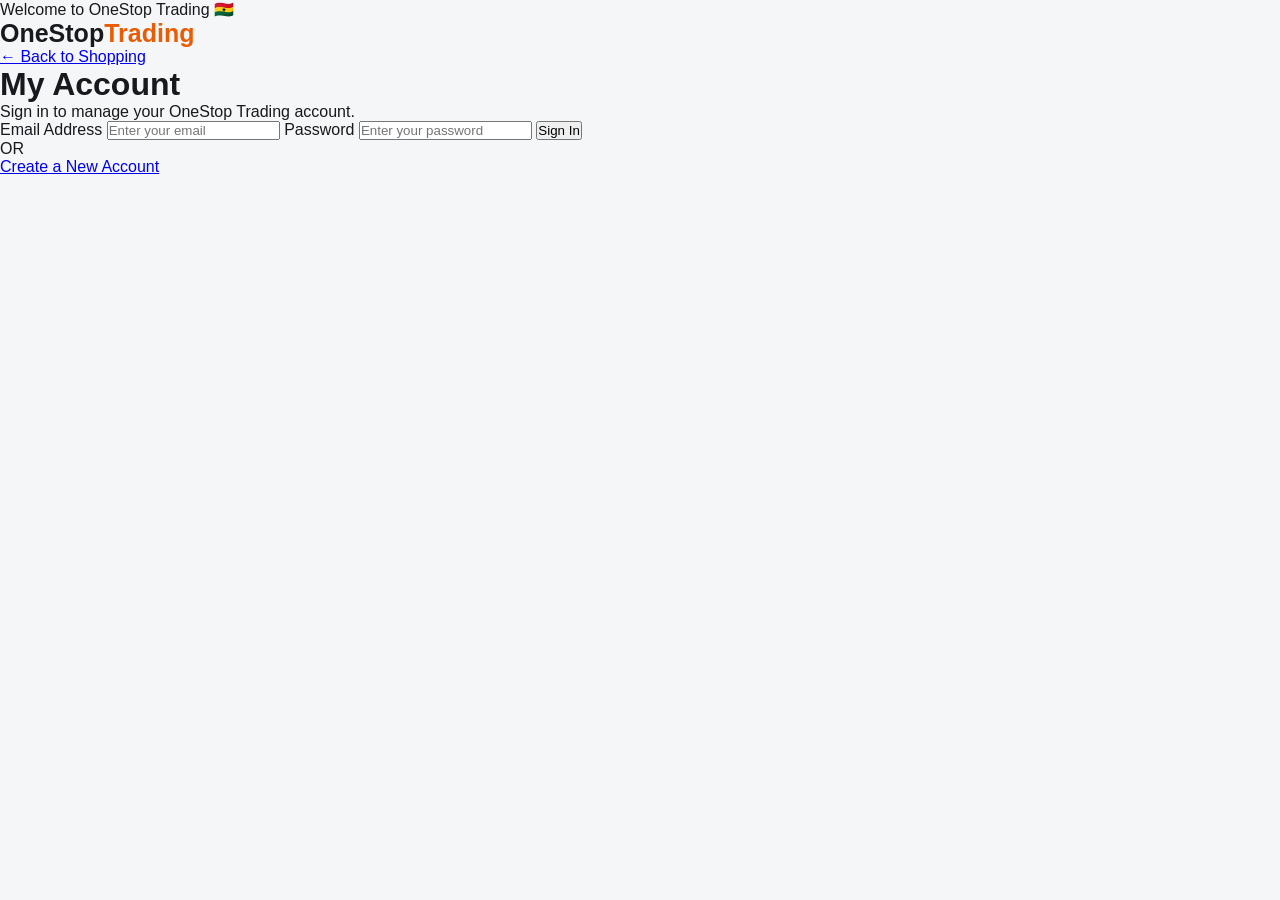
==== account.html @ 78923bd9 "Create account.html" ====
<!DOCTYPE html>
<html lang="en">

<head>
  <meta charset="UTF-8">
  <meta name="viewport" content="width=device-width, initial-scale=1.0">

  <title>My Account | OneStop Trading</title>

  <link rel="stylesheet" href="style.css">
</head>

<body>

<header>

  <div class="topbar">
    Welcome to OneStop Trading 🇬🇭
  </div>

  <div class="header-main">

    <div class="logo">
      OneStop<span>Trading</span>
    </div>

    <a href="index.html" class="back-home">
      ← Back to Shopping
    </a>

  </div>

</header>


<main class="account-page">

  <div class="account-box">

    <h1>My Account</h1>

    <p>
      Sign in to manage your OneStop Trading account.
    </p>


    <form id="login-form">

      <label for="email">
        Email Address
      </label>

      <input
        type="email"
        id="email"
        placeholder="Enter your email"
        required
      >


      <label for="password">
        Password
      </label>

      <input
        type="password"
        id="password"
        placeholder="Enter your password"
        required
      >


      <button type="submit">
        Sign In
      </button>

    </form>


    <div class="account-divider">
      OR
    </div>


    <a href="#" class="create-account">
      Create a New Account
    </a>

  </div>

</main>


<script src="script.js"></script>

</body>
</html>
---- style.css ----
* {
  box-sizing: border-box;
  margin: 0;
  padding: 0;
}

body {
  font-family: Arial, sans-serif;
  background: #f5f6f8;
  color: #17191c;
}

/* TOP BAR */

.top {
  background: #111827;
  color: #ffffff;
  padding: 8px 6%;
  display: flex;
  justify-content: space-between;
  font-size: 13px;
}

/* NAVIGATION */

nav {
  background: white;
  padding: 18px 6%;
  display: flex;
  align-items: center;
  gap: 25px;
  border-bottom: 1px solid #e5e7eb;
}

.logo {
  font-size: 25px;
  font-weight: 900;
  white-space: nowrap;
}

.logo span,
footer span {
  color: #e85d04;
}

.search {
  flex: 1;
  display: flex;
  max-width: 700px;
}

.search input {
  flex: 1;
  padding: 13px;
  border: 1px solid #d1d5db;
  border-right: none;
  border-radius: 8px 0 0 8px;
  outline: none;
}

.search button {
  background: #e85d04;
  color: white;
  border: none;
  padding: 0 22px;
  border-radius: 0 8px 8px 0;
  font-weight: bold;
}

.nav-item {
  font-weight: bold;
}

.cart {
  background: #111827;
  color: white;
  padding: 11px 15px;
  border-radius: 8px;
}

.cart b {
  background: #e85d04;
  padding: 3px 7px;
  border-radius: 50%;
}

/* CATEGORIES */

.categories {
  background: white;
  padding: 0 6%;
  display: flex;
  gap: 10px;
  overflow-x: auto;
  border-bottom: 1px solid #e5e7eb;
}

.categories button {
  background: white;
  border: none;
  padding: 13px 16px;
  color: #4b5563;
  white-space: nowrap;
  cursor: pointer;
}

.categories button:hover {
  color: #e85d04;
}

/* HERO */

.hero {
  margin: 25px 6%;
  min-height: 330px;
  padding: 50px 6%;
  border-radius: 18px;

  background: linear-gradient(
    135deg,
    #172033,
    #29384d
  );

  color: white;

  display: flex;
  justify-content: space-between;
  align-items: center;
}

.hero-text p:first-child {
  color: #ff9b5c;
  font-size: 12px;
  font-weight: bold;
  letter-spacing: 2px;
}

.hero h1 {
  font-size: 50px;
  margin: 15px 0;
  line-height: 1.05;
}

.hero h1 span {
  color: #ff8a3d;
}

.description {
  color: #cbd5e1;
  max-width: 500px;
  margin-bottom: 20px;
}

.shop-btn {
  background: #e85d04;
  color: white;
  border: none;
  padding: 14px 23px;
  border-radius: 8px;
  font-weight: bold;
  cursor: pointer;
}

.deal {
  background: rgba(255,255,255,0.1);
  border: 1px solid rgba(255,255,255,0.2);
  padding: 30px;
  border-radius: 18px;
  min-width: 240px;
}

.deal small {
  color: #ff9b5c;
  font-weight: bold;
}

.deal h2 {
  font-size: 28px;
  margin: 12px 0;
}

/* SECTIONS */

.section {
  margin: 35px 6%;
}

.section-title {
  display: flex;
  justify-content: space-between;
  margin-bottom: 18px;
}

.section-title a {
  color: #e85d04;
  text-decoration: none;
}

/* CATEGORIES */

.category-grid {
  display: grid;
  grid-template-columns: repeat(6, 1fr);
  gap: 12px;
}

.category {
  background: white;
  padding: 22px;
  border-radius: 12px;
  text-align: center;
  border: 1px solid #e5e7eb;
  cursor: pointer;
  transition: 0.2s;
}

.category:hover {
  transform: translateY(-4px);
}

.category div {
  font-size: 35px;
  margin-bottom: 8px;
}

/* PRODUCTS */

.products {
  display: grid;
  grid-template-columns: repeat(4, 1fr);
  gap: 18px;
}

.product {
  background: white;
  border-radius: 13px;
  overflow: hidden;
  border: 1px solid #e5e7eb;
  transition: 0.2s;
}

.product:hover {
  transform: translateY(-4px);
  box-shadow: 0 8px 25px rgba(0,0,0,0.1);
}

.product-image {
  height: 190px;
  background: #eef1f5;
  display: grid;
  place-items: center;
  font-size: 65px;
}

.product-info {
  padding: 15px;
}

.product-info small {
  color: #6b7280;
}

.product-info h3 {
  margin: 8px 0;
  height: 40px;
}

.rating {
  color: #e85d04;
  margin-bottom: 8px;
}

.product-info strong {
  font-size: 19px;
}

.product-info del {
  color: #9ca3af;
  font-size: 12px;
  margin-left: 7px;
}

.add-cart {
  width: 100%;
  margin-top: 13px;
  padding: 10px;
  background: white;
  color: #e85d04;
  border: 1px solid #e85d04;
  border-radius: 7px;
  font-weight: bold;
  cursor: pointer;
}

.add-cart:hover {
  background: #e85d04;
  color: white;
}

/* FOOTER */

footer {
  margin-top: 60px;
  background: #111827;
  color: #cbd5e1;
  padding: 45px 6%;

  display: grid;
  grid-template-columns: 2fr 1fr 1fr 1fr;
  gap: 25px;
}

footer h2 {
  color: white;
}

footer h3 {
  color: white;
  margin-bottom: 10px;
}

footer p {
  margin: 8px 0;
  font-size: 13px;
}

.copyright {
  grid-column: 1 / -1;
  border-top: 1px solid #374151;
  padding-top: 20px;
  font-size: 12px;
}

/* MOBILE */

@media (max-width: 800px) {

  .top {
    padding: 8px 3%;
  }

  nav {
    padding: 15px 3%;
    flex-wrap: wrap;
  }

  .search {
    order: 3;
    flex-basis: 100%;
  }

  .nav-item {
    display: none;
  }

  .hero {
    margin: 15px 3%;
    padding: 35px 7%;
  }

  .hero h1 {
    font-size: 38px;
  }

  .deal {
    display: none;
  }

  .section {
    margin: 25px 3%;
  }

  .category-grid {
    grid-template-columns: repeat(3, 1fr);
  }

  .products {
    grid-template-columns: repeat(2, 1fr);
    gap: 10px;
  }

  .product-image {
    height: 145px;
  }

  footer {
    grid-template-columns: 1fr 1fr;
  }
}
/* ==============================
   SHOPPING CART PAGE
   ============================== */

.cart-page {
  max-width: 1200px;
  margin: 40px auto;
  padding: 0 20px;
}

.cart-page h1 {
  font-size: 32px;
  margin-bottom: 30px;
}

#cart-items {
  width: 100%;
}

.cart-item {
  display: grid;
  grid-template-columns: 1fr auto auto auto;
  align-items: center;
  gap: 25px;
  background: white;
  border: 1px solid #ddd;
  border-radius: 10px;
  padding: 20px;
  margin-bottom: 15px;
}

.cart-item h3 {
  margin: 0 0 8px;
}

.cart-item p {
  margin: 0;
  color: #666;
}

.quantity-controls {
  display: flex;
  align-items: center;
  gap: 12px;
}

.quantity-controls button {
  width: 35px;
  height: 35px;
  border: 1px solid #ccc;
  background: #f5f5f5;
  border-radius: 5px;
  cursor: pointer;
  font-size: 20px;
}

.quantity-controls button:hover {
  background: #e85d04;
  color: white;
}

.remove-item {
  border: none;
  background: transparent;
  color: #d00000;
  cursor: pointer;
  font-weight: bold;
}

.cart-summary {
  width: 350px;
  margin-left: auto;
  margin-top: 30px;
  padding: 25px;
  background: white;
  border: 1px solid #ddd;
  border-radius: 10px;
}

.cart-summary h2 {
  margin-top: 0;
}

.summary-row {
  display: flex;
  justify-content: space-between;
  padding: 15px 0;
  border-bottom: 1px solid #eee;
}

.checkout-button {
  width: 100%;
  margin-top: 20px;
  padding: 14px;
  border: none;
  border-radius: 6px;
  background: #e85d04;
  color: white;
  font-size: 16px;
  font-weight: bold;
  cursor: pointer;
}

.checkout-button:hover {
  background: #c94f03;
}

.empty-cart {
  text-align: center;
  padding: 70px 20px;
  background: white;
  border: 1px solid #ddd;
  border-radius: 10px;
}

.empty-cart a {
  display: inline-block;
  margin-top: 15px;
  padding: 12px 20px;
  background: #e85d04;
  color: white;
  text-decoration: none;
  border-radius: 6px;
}

/* Mobile */
@media (max-width: 700px) {

  .cart-page {
    margin: 25px auto;
    padding: 0 15px;
  }

  .cart-page h1 {
    font-size: 25px;
  }

  .cart-item {
    grid-template-columns: 1fr;
    gap: 15px;
  }

  .cart-summary {
    width: auto;
    margin-left: 0;
  }

  }
/* ==============================
   PRODUCT DETAILS PAGE
   ============================== */

.product-page {
  max-width: 1200px;
  margin: 50px auto;
  padding: 0 20px;
}

.product-detail {
  display: grid;
  grid-template-columns: 1fr 1fr;
  gap: 60px;
  align-items: center;
  background: white;
  padding: 40px;
  border-radius: 12px;
  border: 1px solid #ddd;
}

.product-detail-image {
  min-height: 450px;
  display: flex;
  align-items: center;
  justify-content: center;
  background: #f5f5f5;
  border-radius: 12px;
  font-size: 180px;
}

.product-detail-info small {
  color: #666;
  font-size: 15px;
}

.product-detail-info h1 {
  font-size: 36px;
  margin: 12px 0;
}

.product-detail-info .rating {
  color: #f5a623;
  font-size: 20px;
  margin-bottom: 20px;
}

.product-price {
  display: flex;
  align-items: center;
  gap: 15px;
  margin-bottom: 25px;
}

.product-price strong {
  font-size: 32px;
  color: #e85d04;
}

.product-price del {
  color: #888;
  font-size: 18px;
}

.product-description {
  color: #555;
  line-height: 1.7;
  font-size: 16px;
  margin-bottom: 25px;
}

.product-stock {
  color: #16803c;
  font-weight: bold;
  margin-bottom: 12px;
}

.product-delivery {
  background: #f7f7f7;
  padding: 15px;
  border-radius: 7px;
  margin-bottom: 25px;
}

.product-add-button {
  width: 100%;
  padding: 16px;
  border: none;
  border-radius: 7px;
  background: #e85d04;
  color: white;
  font-size: 17px;
  font-weight: bold;
  cursor: pointer;
}

.product-add-button:hover {
  background: #c94f03;
}

/* Mobile product page */

@media (max-width: 700px) {

  .product-page {
    margin: 25px auto;
    padding: 0 15px;
  }

  .product-detail {
    grid-template-columns: 1fr;
    gap: 30px;
    padding: 20px;
  }

  .product-detail-image {
    min-height: 280px;
    font-size: 110px;
  }

  .product-detail-info h1 {
    font-size: 28px;
  }

  .product-price strong {
    font-size: 27px;
  }

}
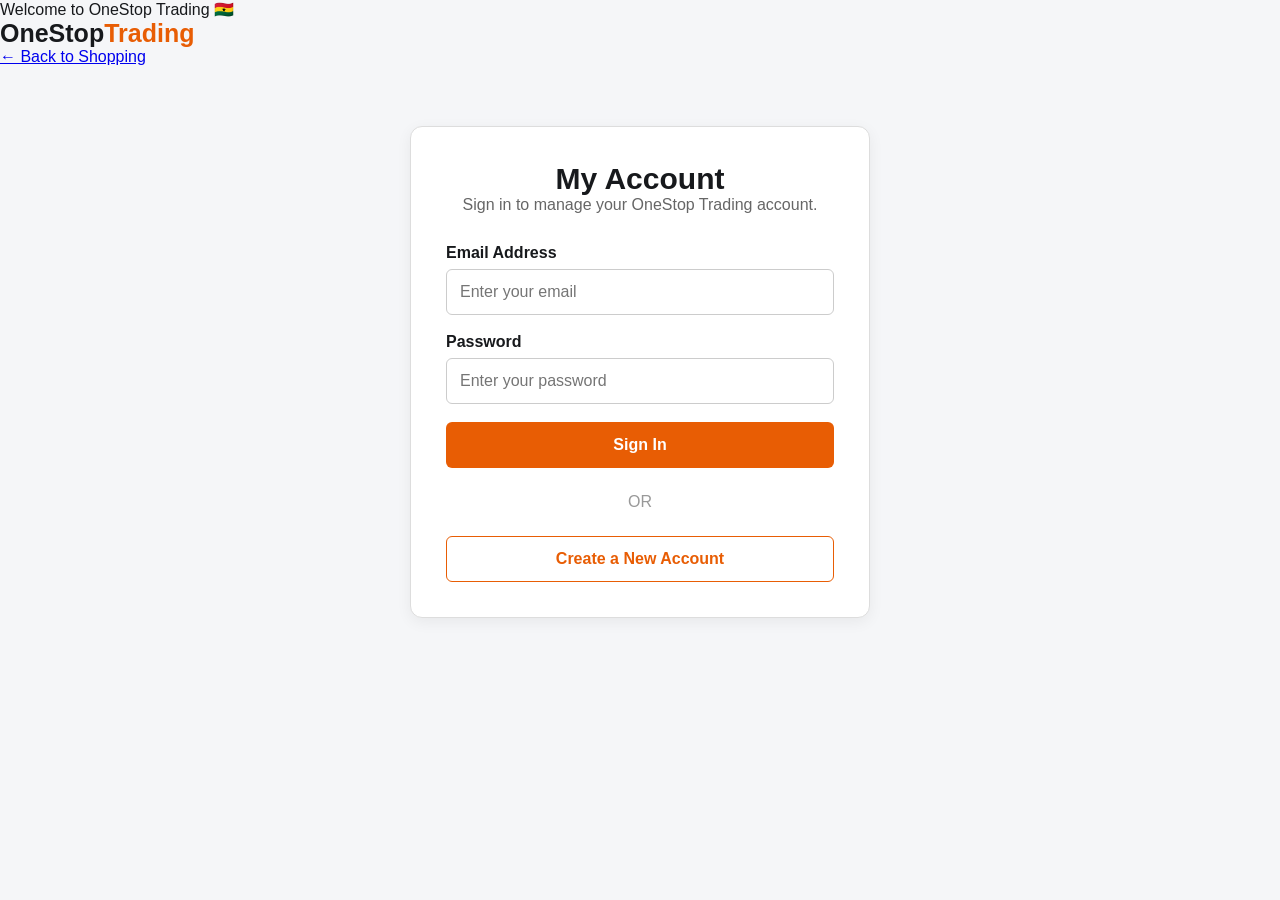
==== commit a760472d: "Update account.html" ====
--- a/account.html
+++ b/account.html
@@ -82,10 +82,9 @@
     </div>
 
 
-    <a href="#" class="create-account">
-      Create a New Account
-    </a>
-
+    <a href="register.html" class="create-account">
+  Create a New Account
+</a>
   </div>
 
 </main>
--- a/style.css
+++ b/style.css
@@ -351,8 +351,8 @@
   }
 
   .nav-item {
-    display: none;
-  }
+  display: block;
+}
 
   .hero {
     margin: 15px 3%;
@@ -665,3 +665,150 @@
   }
 
 }
+/* ==============================
+   MOBILE MARKETPLACE NAVIGATION
+   ============================== */
+
+@media (max-width: 700px) {
+
+  nav {
+    display: flex;
+    align-items: center;
+    justify-content: space-around;
+    gap: 8px;
+    padding: 12px 10px;
+    background: white;
+    border-top: 1px solid #eee;
+    border-bottom: 1px solid #ddd;
+  }
+
+  nav .nav-item,
+  nav .cart {
+    display: flex;
+    align-items: center;
+    justify-content: center;
+    min-height: 42px;
+    padding: 8px 12px;
+    border-radius: 7px;
+    text-decoration: none;
+    font-size: 14px;
+    font-weight: 600;
+    white-space: nowrap;
+  }
+
+  nav .nav-item {
+    color: #333;
+  }
+
+  nav .nav-item:hover {
+    background: #f5f5f5;
+  }
+
+  nav .cart {
+    color: #e85d04;
+  }
+
+    }
+/* ==============================
+   ACCOUNT PAGE
+   ============================== */
+
+.account-page {
+  max-width: 500px;
+  margin: 60px auto;
+  padding: 0 20px;
+}
+
+.account-box {
+  background: white;
+  border: 1px solid #ddd;
+  border-radius: 12px;
+  padding: 35px;
+  box-shadow: 0 4px 15px rgba(0, 0, 0, 0.06);
+}
+
+.account-box h1 {
+  margin-top: 0;
+  font-size: 30px;
+  text-align: center;
+}
+
+.account-box > p {
+  text-align: center;
+  color: #666;
+  margin-bottom: 30px;
+}
+
+#login-form {
+  display: flex;
+  flex-direction: column;
+}
+
+#login-form label {
+  margin-bottom: 7px;
+  font-weight: 600;
+}
+
+#login-form input {
+  padding: 13px;
+  margin-bottom: 18px;
+  border: 1px solid #ccc;
+  border-radius: 6px;
+  font-size: 16px;
+}
+
+#login-form input:focus {
+  outline: none;
+  border-color: #e85d04;
+}
+
+#login-form button {
+  padding: 14px;
+  border: none;
+  border-radius: 6px;
+  background: #e85d04;
+  color: white;
+  font-size: 16px;
+  font-weight: bold;
+  cursor: pointer;
+}
+
+#login-form button:hover {
+  background: #c94f03;
+}
+
+.account-divider {
+  text-align: center;
+  margin: 25px 0;
+  color: #999;
+}
+
+.create-account {
+  display: block;
+  text-align: center;
+  padding: 13px;
+  border: 1px solid #e85d04;
+  border-radius: 6px;
+  color: #e85d04;
+  text-decoration: none;
+  font-weight: bold;
+}
+
+.create-account:hover {
+  background: #fff3eb;
+}
+
+/* Mobile */
+
+@media (max-width: 700px) {
+
+  .account-page {
+    margin: 30px auto;
+    padding: 0 15px;
+  }
+
+  .account-box {
+    padding: 25px 20px;
+  }
+
+}
